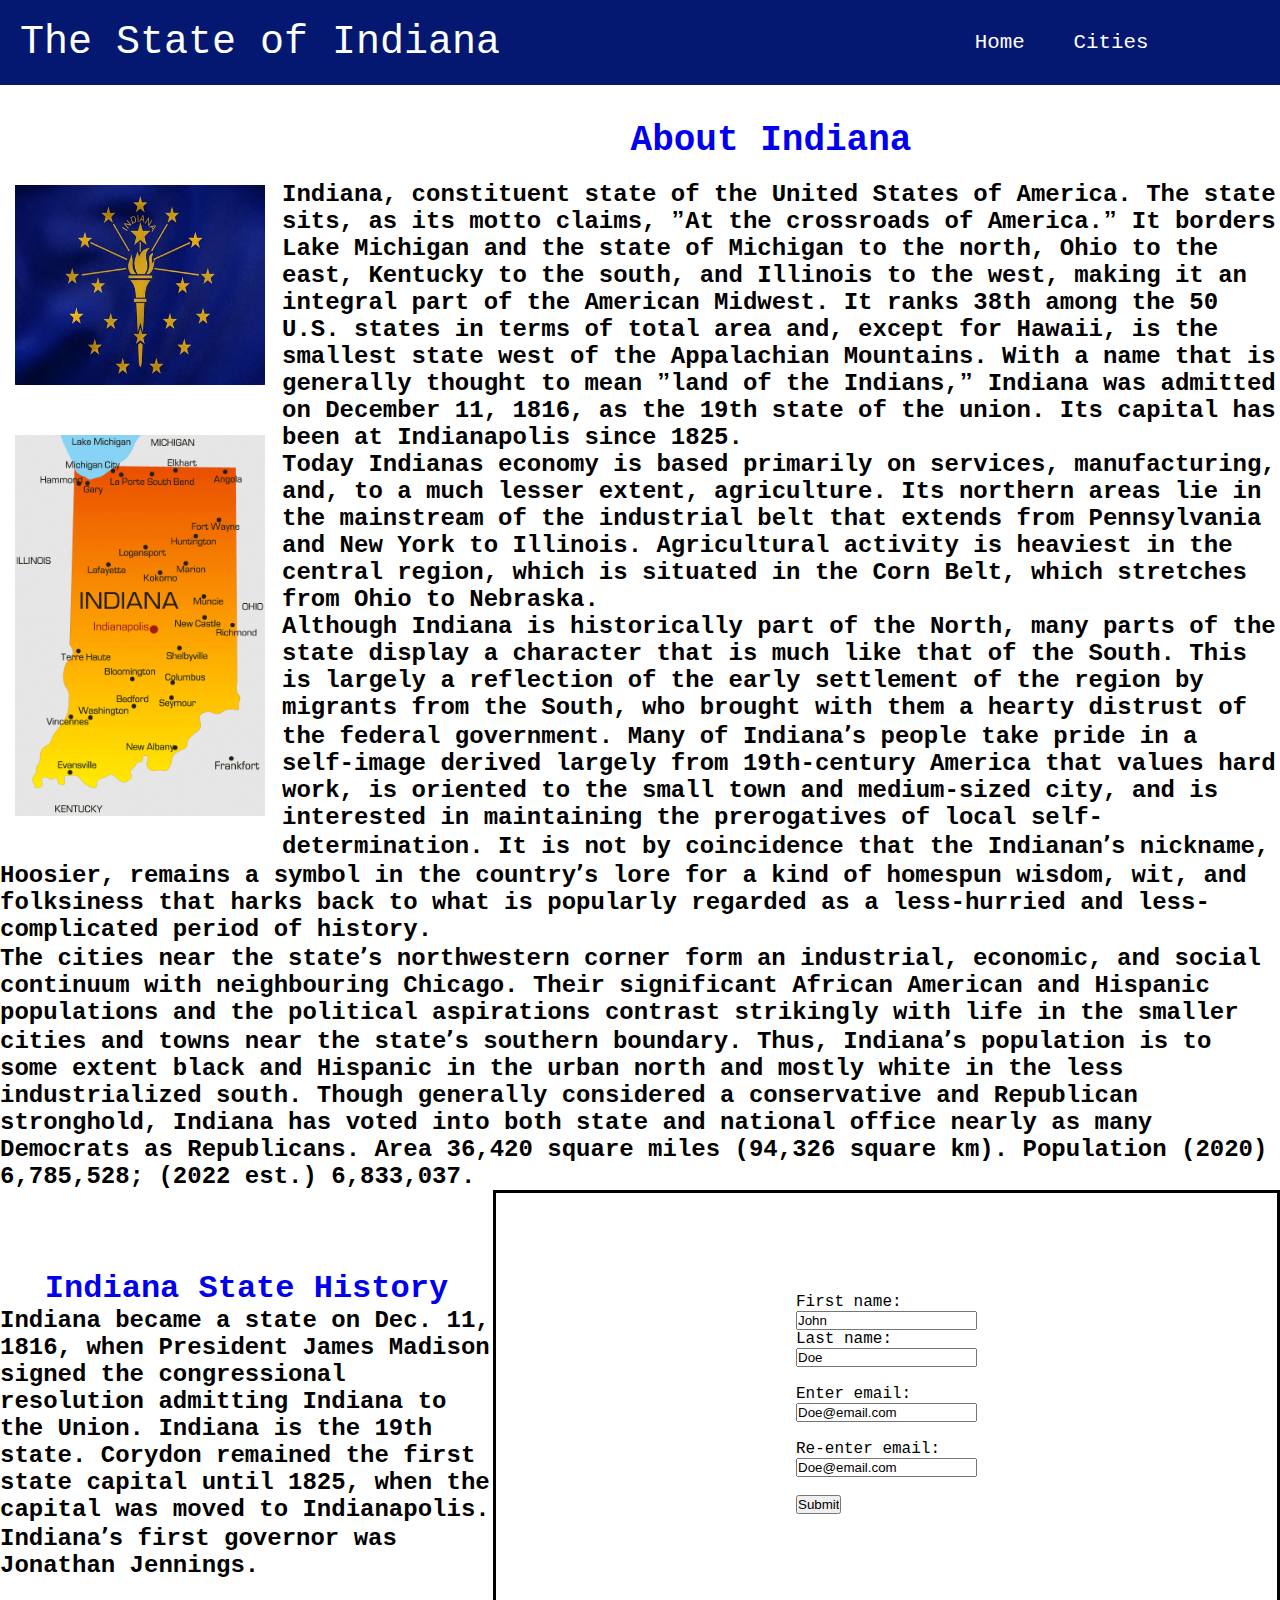
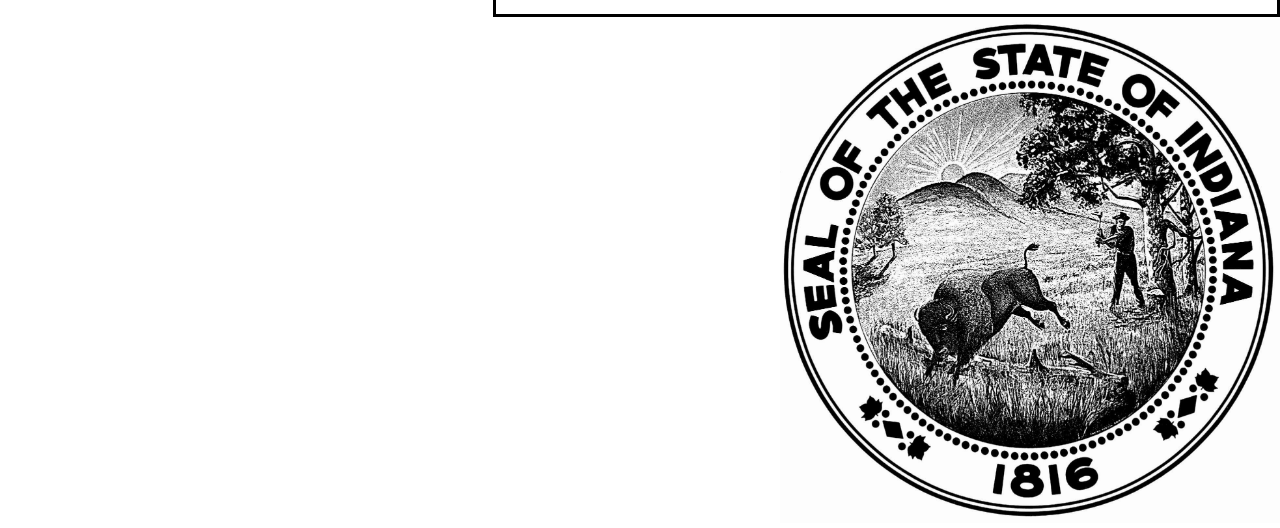
==== index.html @ 5bd712bd "added form to index.html" ====
<!DOCTYPE html>
<html lang="en">
<head>
    <meta charset="UTF-8 en">
    <meta http-equiv="X-UA-Compatible" content="IE=edge">
    <meta name="viewport" content="width=device-width, initial-scale=1.0">
    <title>State of Indiana</title>
    <link rel="stylesheet" href="./global.css"/>
</head>
<body>
    <nav class="navbar">
        <!--state name-->
        <div class="left_text">The State of Indiana</div>
        <!--nav menu-->
        <ul class="nav-links">
            <!--nav menu-->
            <div class="menu">
                <li><a href="./main.html">Home</a></li>
                <li class="cities">
                    <a href="">Cities</a>
                    <ul class="dropdown">
                        <li><a href="Cities/capital.html">Indianapolis</a></li>
                        <li><a href="Cities/city_one.html">Valparaiso</a></li>
                        <li><a href="Cities/city_two.html">South Bend</a></li>
                    </ul>
                </li>
                <li></li>
                <li></li>
            </div>
        </ul>
    </nav>
    <!-- Images will be located on the right side of webpage-->
    <div class="images">
        <div class="state_flag">
            <img src="src/indiana_flag.jpg"/>
        </div>
        <div class="state_map">
            <img src="src/indiana_state_map.jpg"/>
        </div>
    </div>
    <!--Section will be center right of page-->
        <section class="main">
            <h2 class="title_main">
                <a href="https://www.britannica.com/place/Indiana-state">
                    About Indiana
                </a>
            </h2>
            <p>
                Indiana, constituent state of the United States of America. The state sits, as its motto claims, &#750;At the crossroads of America.&#750;
                It borders Lake Michigan and the state of Michigan to the north, Ohio to the east, Kentucky to the south, and Illinois to the west,
                making it an integral part of the American Midwest. It ranks 38th among the 50 U.S. states in terms of total area and, except for Hawaii,
                is the smallest state west of the Appalachian Mountains. With a name that is generally thought to mean &#750;land of the Indians,&#750;
                Indiana was admitted on December 11, 1816, as the 19th state of the union. Its capital has been at Indianapolis since 1825.
            </p>
            <p>
                Today Indianas economy is based primarily on services, manufacturing, and, to a much lesser extent, agriculture.
                Its northern areas lie in the mainstream of the industrial belt that extends from Pennsylvania and New York to Illinois.
                Agricultural activity is heaviest in the central region, which is situated in the Corn Belt, which stretches from Ohio to Nebraska.
            </p>
            <p>
                Although Indiana is historically part of the North, many parts of the state display a character that is much like that of the South.
                This is largely a reflection of the early settlement of the region by migrants from the South, who brought with them a hearty distrust of the
                federal government. Many of Indiana&#1370;s people take pride in a self-image derived largely from 19th-century America that values hard work,
                is oriented to the small town and medium-sized city, and is interested in maintaining the prerogatives of local self-determination.
                It is not by coincidence that the Indianan&#1370;s nickname, Hoosier, remains a symbol in the country&#1370;s lore for a kind of homespun wisdom, wit,
                and folksiness that harks back to what is popularly regarded as a less-hurried and less-complicated period of history.
            </p>
            <p>
                The cities near the state&#1370;s northwestern corner form an industrial, economic, and social continuum with neighbouring Chicago.
                Their significant African American and Hispanic populations and the political aspirations contrast strikingly with life in the smaller
                cities and towns near the state&#1370;s southern boundary. Thus, Indiana&#1370;s population is to some extent black and Hispanic in the urban
                north and mostly white in the less industrialized south. Though generally considered a conservative and Republican stronghold,
                Indiana has voted into both state and national office nearly as many Democrats as Republicans. Area 36,420 square miles (94,326 square km).
                Population (2020) 6,785,528; (2022 est.) 6,833,037.
            </p>
        </section>
        <form class="form">
            <label for="fname">First name:</label><br>
            <input type="text" id="fname" name="fname" value="John"><br>
            <label for="lname">Last name:</label><br>
            <input type="text" id="lname" name="lname" value="Doe"><br><br>
            <label for="email">Enter email:</label><br>
            <input type="text" id="email" name="email" value="Doe@email.com"><br><br>
            <label for="re-email">Re-enter email:</label><br>
            <input type="text" id="re-email" name="re-email" value="Doe@email.com"><br><br>
            <input type="submit" value="Submit">
        </form>
    <!--Aside will more centered then the Section tag-->
        <aside class="state_seal">
            <img src="/src/Indiana_state_seal.jpg"/>
        </aside>
        <aside class="bottom_text">
            <h2 class="title_two">
                <a href="https://indianahistory.org/education/education-resources/educator-resources/fun-facts/#:~:text=Indiana%20became%20a%20state%20on,capital%20was%20moved%20to%20Indianapolis.">
                Indiana State History
                </a>
            </h2>
            <p>
                Indiana became a state on Dec. 11, 1816, when President James Madison signed the congressional resolution admitting Indiana to the Union.
                Indiana is the 19th state. Corydon remained the first state capital until 1825, when the capital was moved to Indianapolis. Indiana&#1370;s first
                governor was Jonathan Jennings.
            </p>
        </aside>
</body>
</html>
---- global.css ----
* {
    margin: 0;
    padding: 0;
    box-sizing: border-box;
  }
  body {
    font-family:'Courier New', Courier, monospace;
  }
  a {
    text-decoration: none;
  }
  li {
    list-style: none;
  }
  /* NAVBAR STYLING STARTS */
.navbar {
    display: flex;
    align-items: center;
    justify-content: space-between;
    padding: 20px;
    background-color: rgb(4, 24, 114);
    color: #fff;
  }
  .nav-links a {
    color: #fff;
  }
  /* Text of state name */
  .left_text {
    font-size: 2.5rem;
  }
  /* NAVBAR MENU */
  .navbar .menu {
    display: flex;
    gap: 1em;
    font-size: 1.3rem;
  }
  .menu li:hover {
    background-color: #4c9e9e;
    border-radius: 10px;
    transition: 0.3s ease;
  }
  .menu li {
    padding: 5px 14px;
  }
  /* DROPDOWN MENU */
  .cities {
    position: relative;
  }
  .dropdown {
    background-color: rgb(1, 139, 139);
    padding: 1em 10;
    position: fixed; /*WITH RESPECT TO PARENT*/
    display: none;
    border-radius: 8px;
    top: 35px;
  }
  .dropdown li + li {
    margin-top: 10px;
  }
  .dropdown li {
    padding: 1em 1em;
    width: 8em;
    text-align: center;
  }
  .dropdown li:hover {
    background-color: #4c9e9e;
  }
  .cities:hover .dropdown {
    display: block;
  }
  /* HAMBURGER MENU */
  .hamburger {
    display: none;
    font-size: 24px;
    user-select: none;
  }
  /* APPLYING MEDIA QUERIES */
  @media (max-width: 768px) {
   .menu {
      position: absolute;
      background-color:teal;
      right: 0;
      left: 0;
      text-align: center;
      padding: 16px 0;
    }
    .menu li:hover {
      display: inline-block;
      background-color:#4c9e9e;
      transition: 0.3s ease;
    }
    .menu li + li {
      margin-top: 12px;
    }
    .dropdown {
      left: 50%;
      top: 30px;
      transform: translateX(35%);
    }
    .dropdown li:hover {
      background-color: #4c9e9e;
    }
  }
  .city_name {
    text-align: center;
    font-size: 2rem;
    font-family:'Gill Sans', 'Gill Sans MT', Calibri, 'Trebuchet MS', sans-serif;
    font-weight: 900;
    margin: 28px 0 28px 0;
  }
  .state_flag {
    padding-top: 100px;
    padding-left: 15px;
    height: 250px;
    width: 250px;
    position: relative;
  }
  .state_flag img {
    height: 200px;
    width: 250px;
  }
  .state_map {
    padding-top: 100px;
    padding-left: 15px;
    margin-bottom: 100px;
    height: 420px;
    width: 250px;
    position: relative;
  }
  .state_map img {
    width: 250px;
  }
  .images {
    float: left;
    margin-right: 2rem;
  }
  .main {
    padding-top: 15px;
    font-size: 1.5rem;
    font-weight: 600;
  }
  .title_main {
    text-align: center;
    padding: 20px;
  }
  .bottom_text {
    font-size: 1.5rem;
    font-weight: 600;
  }
  .title_two {
    font-size: 2rem;
    text-align: center;
    padding-top: 80px;
  }
  .state_seal {
    float: right;
    position: relative;
    padding-right: 0;
  }
  .state_seal img {
    width: 500px
  }
  .city_image img {
    height: 600px;
    width: 80%;
    display: block;
    margin-left: auto;
    margin-right: auto;
  }
  .history {
    padding: 15px;
    font-weight: 500;
  }
  .history h3 {
    text-align: center;
    font-size: x-large;
    font-weight: 800;
  }
  .history p {
    object-position: 15px center;
    margin-top: 25px;
  }
  .activities {
    text-align: center;
    position: relative;
  }
  .activities ul li{
    text-decoration:none;
    display: inline-block;
    text-align: center;
  }
  .left_aside {
    float: left;
    position: relative;
  }
  .left_aside img {
    width: 400px;
    height: 200px;
  }
  .right_aside {
    float: right;
    position: relative;
  }
  .right_aside img {
    width: 400px;
    height: 200px;
  }
  .form {
    float: right;
    position: relative;
    padding-right: 300px;
    padding-top: 100px;
    border-style: solid;
    padding-left: 300px;
    padding-bottom: 100px;
  }
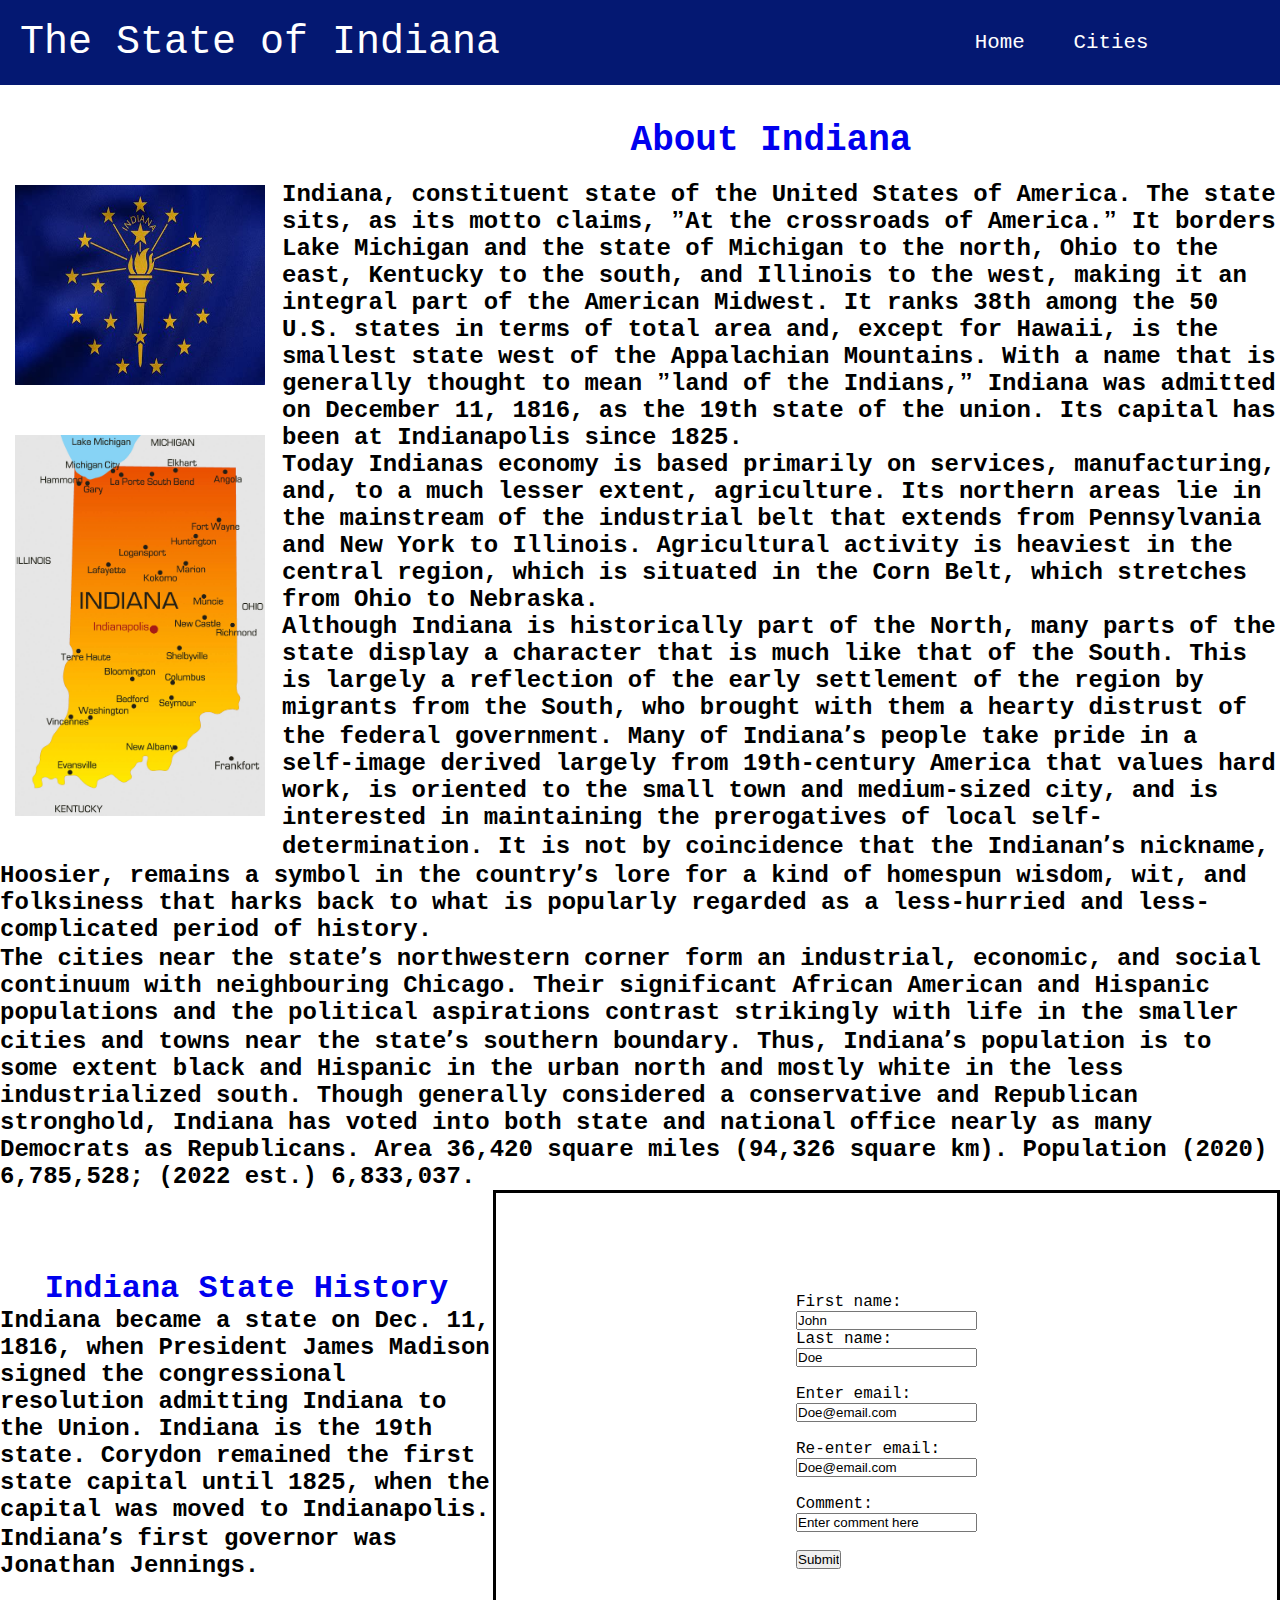
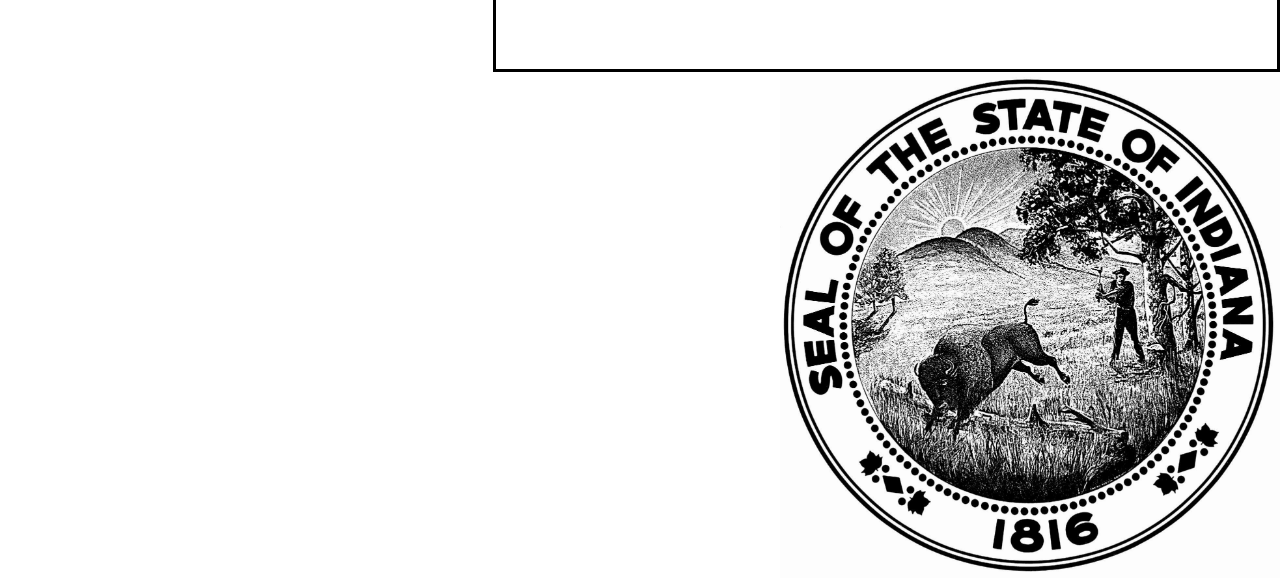
==== commit ea8afdf0: "Added new line in form section of index.html" ====
--- a/index.html
+++ b/index.html
@@ -15,13 +15,13 @@
         <ul class="nav-links">
             <!--nav menu-->
             <div class="menu">
-                <li><a href="./main.html">Home</a></li>
+                <li><a href="index.html">Home</a></li>
                 <li class="cities">
                     <a href="">Cities</a>
                     <ul class="dropdown">
-                        <li><a href="Cities/capital.html">Indianapolis</a></li>
-                        <li><a href="Cities/city_one.html">Valparaiso</a></li>
-                        <li><a href="Cities/city_two.html">South Bend</a></li>
+                        <li><a href="capital.html">Indianapolis</a></li>
+                        <li><a href="city_one.html">Valparaiso</a></li>
+                        <li><a href="city_two.html">South Bend</a></li>
                     </ul>
                 </li>
                 <li></li>
@@ -83,6 +83,8 @@
             <input type="text" id="email" name="email" value="Doe@email.com"><br><br>
             <label for="re-email">Re-enter email:</label><br>
             <input type="text" id="re-email" name="re-email" value="Doe@email.com"><br><br>
+            <label for="comment">Comment:</label><br>
+            <input for="text" id="comment" name="comment" value="Enter comment here"><br><br>
             <input type="submit" value="Submit">
         </form>
     <!--Aside will more centered then the Section tag-->
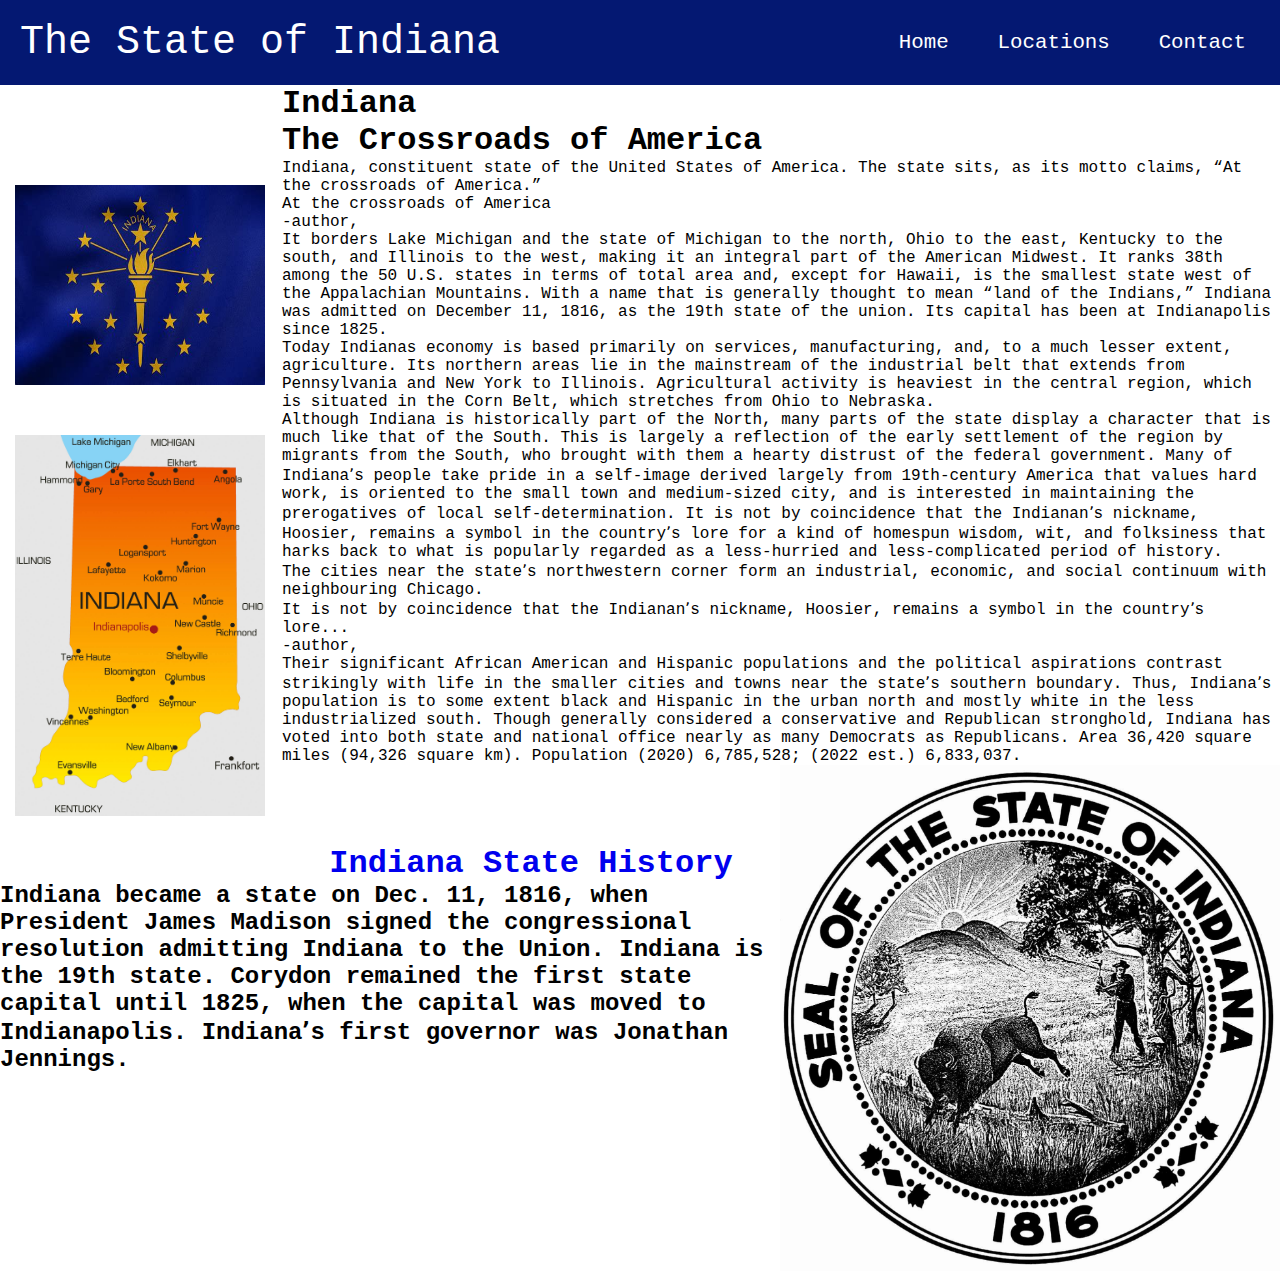
==== commit 031f899a: "removed form to contact.html, restruct <p>" ====
--- a/index.html
+++ b/index.html
@@ -17,15 +17,14 @@
             <div class="menu">
                 <li><a href="index.html">Home</a></li>
                 <li class="cities">
-                    <a href="">Cities</a>
+                    <a href="">Locations</a>
                     <ul class="dropdown">
                         <li><a href="capital.html">Indianapolis</a></li>
                         <li><a href="city_one.html">Valparaiso</a></li>
                         <li><a href="city_two.html">South Bend</a></li>
                     </ul>
                 </li>
-                <li></li>
-                <li></li>
+                <li>Contact</li>
             </div>
         </ul>
     </nav>
@@ -39,17 +38,26 @@
         </div>
     </div>
     <!--Section will be center right of page-->
-        <section class="main">
-            <h2 class="title_main">
-                <a href="https://www.britannica.com/place/Indiana-state">
-                    About Indiana
-                </a>
-            </h2>
+        <hgroup class="main_title">
+            <h1>
+                <!-- <a href="https://www.britannica.com/place/Indiana-state"> -->
+                    Indiana
+                <!-- </a> -->
+                <p>The Crossroads of America</p>
+            </h1>
             <p>
-                Indiana, constituent state of the United States of America. The state sits, as its motto claims, &#750;At the crossroads of America.&#750;
+                Indiana, constituent state of the United States of America. The state sits, as its motto claims, <q>At the crossroads of America.</q>
+                <figure class="first_quote">
+                    <blockquote cite="">
+                        <p>At the crossroads of America</p>
+                    </blockquote>
+                    <figcaption>
+                        -author, <cite></cite>
+                    </figcaption>
+                </figure>
                 It borders Lake Michigan and the state of Michigan to the north, Ohio to the east, Kentucky to the south, and Illinois to the west,
                 making it an integral part of the American Midwest. It ranks 38th among the 50 U.S. states in terms of total area and, except for Hawaii,
-                is the smallest state west of the Appalachian Mountains. With a name that is generally thought to mean &#750;land of the Indians,&#750;
+                is the smallest state west of the Appalachian Mountains. With a name that is generally thought to mean <q>land of the Indians,</q>
                 Indiana was admitted on December 11, 1816, as the 19th state of the union. Its capital has been at Indianapolis since 1825.
             </p>
             <p>
@@ -67,6 +75,14 @@
             </p>
             <p>
                 The cities near the state&#1370;s northwestern corner form an industrial, economic, and social continuum with neighbouring Chicago.
+                <figure class="second_quote">
+                    <blockquote cite="">
+                        <p>It is not by coincidence that the Indianan&#1370;s nickname, Hoosier, remains a symbol in the country&#1370;s lore...</p>
+                    </blockquote>
+                    <figcaption>
+                        -author, <cite></cite>
+                    </figcaption>
+                </figure>
                 Their significant African American and Hispanic populations and the political aspirations contrast strikingly with life in the smaller
                 cities and towns near the state&#1370;s southern boundary. Thus, Indiana&#1370;s population is to some extent black and Hispanic in the urban
                 north and mostly white in the less industrialized south. Though generally considered a conservative and Republican stronghold,
@@ -74,19 +90,6 @@
                 Population (2020) 6,785,528; (2022 est.) 6,833,037.
             </p>
         </section>
-        <form class="form">
-            <label for="fname">First name:</label><br>
-            <input type="text" id="fname" name="fname" value="John"><br>
-            <label for="lname">Last name:</label><br>
-            <input type="text" id="lname" name="lname" value="Doe"><br><br>
-            <label for="email">Enter email:</label><br>
-            <input type="text" id="email" name="email" value="Doe@email.com"><br><br>
-            <label for="re-email">Re-enter email:</label><br>
-            <input type="text" id="re-email" name="re-email" value="Doe@email.com"><br><br>
-            <label for="comment">Comment:</label><br>
-            <input for="text" id="comment" name="comment" value="Enter comment here"><br><br>
-            <input type="submit" value="Submit">
-        </form>
     <!--Aside will more centered then the Section tag-->
         <aside class="state_seal">
             <img src="/src/Indiana_state_seal.jpg"/>
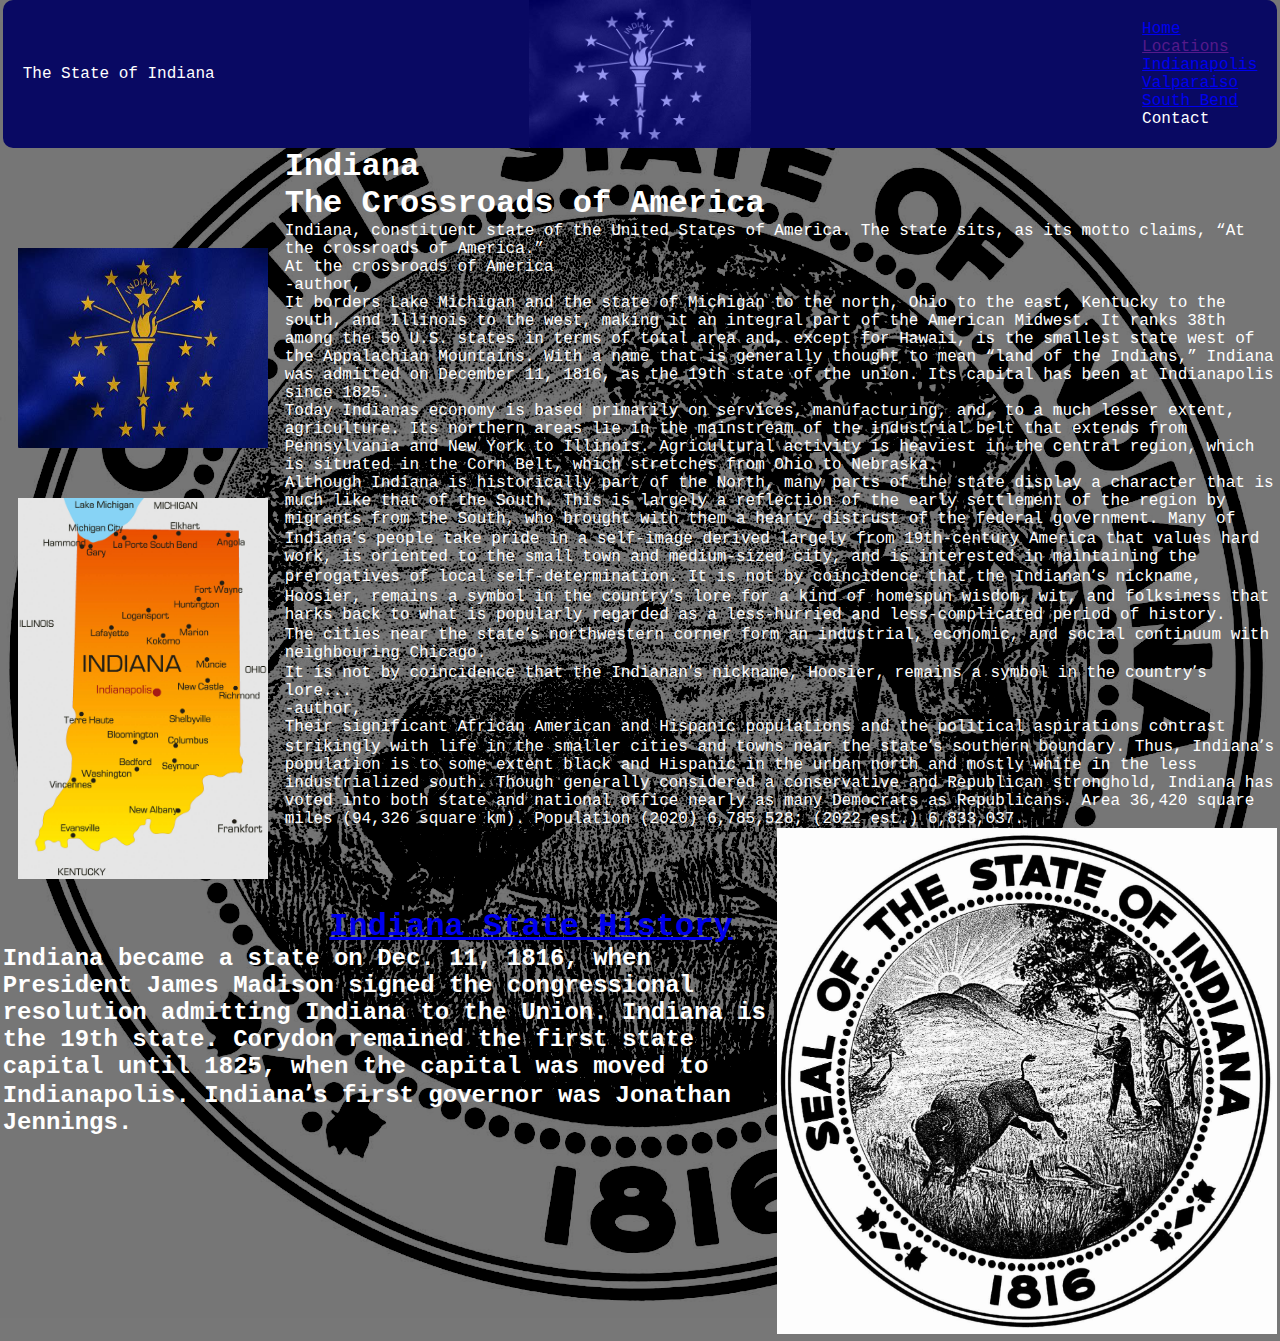
==== commit 91bc350d: "General update not changes" ====
--- a/index.html
+++ b/index.html
@@ -4,7 +4,7 @@
     <meta charset="UTF-8 en">
     <meta http-equiv="X-UA-Compatible" content="IE=edge">
     <meta name="viewport" content="width=device-width, initial-scale=1.0">
-    <title>State of Indiana</title>
+    <title>WGU277 | Home</title>
     <link rel="stylesheet" href="./global.css"/>
 </head>
 <body>
--- a/global.css
+++ b/global.css
@@ -5,15 +5,62 @@
   }
   body {
     font-family:'Courier New', Courier, monospace;
-  }
-  a {
-    text-decoration: none;
-  }
+    padding: 0px .3vh 0 .3vh;
+    background-image: url(src/Indiana_state_seal.jpg);
+    background-position: center;
+    background-repeat: no-repeat;
+    background-color: #777;
+    background-size: contain;
+    background-blend-mode: color-burn;
+    color: #fff;
+  }
+  /* Start of the navbar */
   li {
     list-style: none;
   }
+  .navbar {
+    border-radius: 10px;
+    display: flex;
+    align-items: center;
+    justify-content: space-between;
+    padding: 20px;
+    background-image: url(src/indiana_flag.jpg);
+    background-repeat: no-repeat;
+    background-position: center;
+    background-size: contain;
+    background-color: rgb(9, 9, 99);
+    background-blend-mode: luminosity;
+    color: #fff;
+  }
+
+  .navbar .header_top {
+    font-size: 2.5vh;
+    font-weight: 600;
+    word-spacing: 10px;
+  }
+
+  .navbar .header_btm {
+    font-size: 6vh;
+    font-weight: 700;
+  }
+
+  .nav_links a {
+    color: #fff;
+  }
+
+  .nav_links {
+    display: inline;
+  }
+
+  .nav_links .menu {
+    display: flex;
+  }
+
+  .navbar-toggle {
+
+  }
   /* NAVBAR STYLING STARTS */
-.navbar {
+/* .navbar {
     display: flex;
     align-items: center;
     justify-content: space-between;
@@ -24,12 +71,8 @@
   .nav-links a {
     color: #fff;
   }
-  /* Text of state name */
-  .left_text {
-    font-size: 2.5rem;
-  }
   /* NAVBAR MENU */
-  .navbar .menu {
+  /*.navbar .menu {
     display: flex;
     gap: 1em;
     font-size: 1.3rem;
@@ -41,16 +84,16 @@
   }
   .menu li {
     padding: 5px 14px;
-  }
+  } */
   /* DROPDOWN MENU */
-  .cities {
+  /*.cities {
     position: relative;
   }
   .dropdown {
     background-color: rgb(1, 139, 139);
     padding: 1em 10;
     position: fixed; /*WITH RESPECT TO PARENT*/
-    display: none;
+    /*display: none;
     border-radius: 8px;
     top: 35px;
   }
@@ -67,15 +110,15 @@
   }
   .cities:hover .dropdown {
     display: block;
-  }
+  } */
   /* HAMBURGER MENU */
-  .hamburger {
+  /*.hamburger {
     display: none;
     font-size: 24px;
     user-select: none;
   }
   /* APPLYING MEDIA QUERIES */
-  @media (max-width: 768px) {
+  /*@media (max-width: 768px) {
    .menu {
       position: absolute;
       background-color:teal;
@@ -100,7 +143,7 @@
     .dropdown li:hover {
       background-color: #4c9e9e;
     }
-  }
+  } */
   .city_name {
     text-align: center;
     font-size: 2rem;
@@ -205,12 +248,69 @@
     width: 400px;
     height: 200px;
   }
-  .form {
-    float: right;
-    position: relative;
-    padding-right: 300px;
-    padding-top: 100px;
+  /* This section is for the contact.html form section */
+  .form_title {
+    text-align: center;
+    font-weight: 800;
+    font-family: 'Franklin Gothic Medium', 'Arial Narrow', Arial, sans-serif;
+    word-spacing: 10px;
+    font-size: 10vh;
+    font-style: oblique;
+    color: rgb(255, 255, 255);
+  }
+  .form_field {
     border-style: solid;
-    padding-left: 300px;
-    padding-bottom: 100px;
+    background-color: rgba(242, 242, 242, 0.543);
+    padding: 10vh 20vh 10vh 20vh;
+    margin: 0vh 15vh 0 15vh;
+    text-align: left;
+    font-size: 5vh;
+    font-family: 'Franklin Gothic Medium', 'Arial Narrow', Arial, sans-serif;
+    color: black;
+  }
+  .req {
+    color: red;
+    font-size: 4vh;
+  }
+  input:focus {
+    background-color: rgba(255, 255, 255, 0.763);
+    border: 3px solid #555;
+  }
+
+  input[type=text] {
+    width: 100%;
+    padding: 12px 20px;
+    margin: 8px 0;
+    border:1px solid #727272;
+    border-radius: 4px;
+    box-sizing: border-box;
+  }
+  input[type=submit] {
+    width: 100%;
+    background-color: #727272;
+    color: white;
+    padding: 14px 20px;
+    margin: 8px 0;
+    border: none;
+    border-radius: 4px;
+    cursor: pointer;
+  }
+  input[type=email] {
+    width: 100%;
+    padding: 12px 20px;
+    margin: 8px 0;
+    border:1px solid #727272;
+    border-radius: 4px;
+    box-sizing: border-box;
+  }
+  .commentbox {
+    padding-bottom: 10px;
+    position: relative;
+  }
+  /* sumbit button customization */
+  .submit_btn {
+    font-size: 4vh;
+    text-align: right;
+    box-shadow: #777;
+    pointer-events: auto;
   }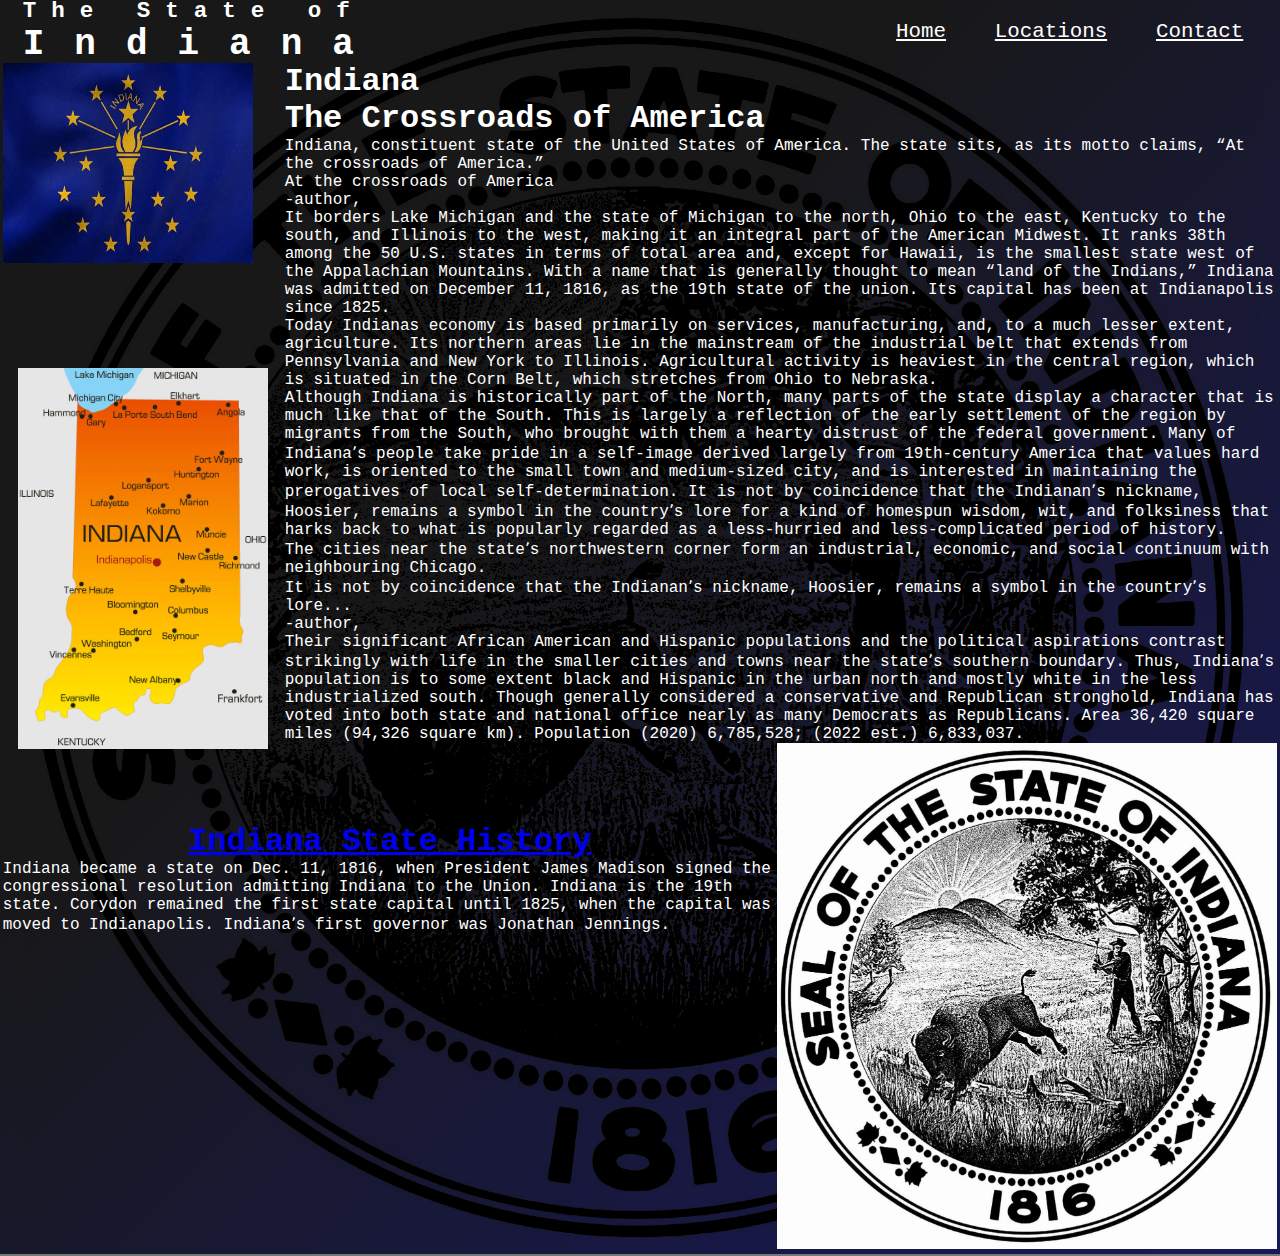
==== commit 93cb4957: "general update" ====
--- a/index.html
+++ b/index.html
@@ -10,21 +10,24 @@
 <body>
     <nav class="navbar">
         <!--state name-->
-        <div class="left_text">The State of Indiana</div>
+        <div class="header">
+            <span class="header_top">The State of</span>
+            <span class="header_btm">Indiana</span>
+        </div>
         <!--nav menu-->
-        <ul class="nav-links">
+        <ul class="nav_links">
             <!--nav menu-->
             <div class="menu">
                 <li><a href="index.html">Home</a></li>
-                <li class="cities">
-                    <a href="">Locations</a>
+                <li class="locations">
+                    <a href="#">Locations</a>
                     <ul class="dropdown">
                         <li><a href="capital.html">Indianapolis</a></li>
                         <li><a href="city_one.html">Valparaiso</a></li>
                         <li><a href="city_two.html">South Bend</a></li>
                     </ul>
                 </li>
-                <li>Contact</li>
+                <li><a href="contact.html">Contact</a></li>
             </div>
         </ul>
     </nav>
@@ -37,7 +40,7 @@
             <img src="src/indiana_state_map.jpg"/>
         </div>
     </div>
-    <!--Section will be center right of page-->
+    <!--main content will be center right of page-->
         <hgroup class="main_title">
             <h1>
                 <!-- <a href="https://www.britannica.com/place/Indiana-state"> -->
@@ -45,6 +48,7 @@
                 <!-- </a> -->
                 <p>The Crossroads of America</p>
             </h1>
+        </hgroup>
             <p>
                 Indiana, constituent state of the United States of America. The state sits, as its motto claims, <q>At the crossroads of America.</q>
                 <figure class="first_quote">
--- a/global.css
+++ b/global.css
@@ -5,8 +5,13 @@
   }
   body {
     font-family:'Courier New', Courier, monospace;
-    padding: 0px .3vh 0 .3vh;
-    background-image: url(src/Indiana_state_seal.jpg);
+    padding: 0 .3vh 0 .3vh;
+    max-height: 100%;
+    background-image: linear-gradient(
+      to right bottom,
+      rgba(23, 28, 104, 0.801),
+      rgba(45, 18, 196, 0.8)),
+      url(src/Indiana_state_seal.jpg);
     background-position: center;
     background-repeat: no-repeat;
     background-color: #777;
@@ -19,58 +24,200 @@
     list-style: none;
   }
   .navbar {
-    border-radius: 10px;
+    height: 7vh;
+    max-width: 100%;
     display: flex;
     align-items: center;
     justify-content: space-between;
     padding: 20px;
-    background-image: url(src/indiana_flag.jpg);
-    background-repeat: no-repeat;
-    background-position: center;
-    background-size: contain;
-    background-color: rgb(9, 9, 99);
-    background-blend-mode: luminosity;
+    position: relative;
     color: #fff;
   }
 
   .navbar .header_top {
+    display: block;
     font-size: 2.5vh;
     font-weight: 600;
-    word-spacing: 10px;
+    letter-spacing: 15px;
+    animation: moveInLeft 2s ease-out;
   }
 
   .navbar .header_btm {
-    font-size: 6vh;
-    font-weight: 700;
-  }
+    display: block;
+    font-size: 4vh;
+    font-weight: 600;
+    letter-spacing: 30px;
+    animation: moveInRight 2s ease-out;
+  }
+
+  @keyframes moveInLeft {
+    0% {
+      opacity: 0;
+      transform: translateX(-100px);
+    }
+    75% {
+      transform: translateX(15px);
+    }
+    100%{
+      opacity: 1;
+      transform: translate(0px);
+    }
+  }
+
+  @keyframes moveInRight {
+    0% {
+      opacity: 0;
+      transform: translateX(100px);
+    }
+    75% {
+      transform: translateX(-15px);
+    }
+    100%{
+      opacity: 1;
+      transform: translate(0px);
+  }
+}
 
   .nav_links a {
     color: #fff;
   }
 
   .nav_links {
-    display: inline;
+    display: flex;
+    word-spacing: 20px;
+    gap: 1em;
   }
 
   .nav_links .menu {
     display: flex;
+    word-spacing: 0px;
   }
 
   .navbar-toggle {
 
   }
-  /* NAVBAR STYLING STARTS */
-/* .navbar {
-    display: flex;
-    align-items: center;
-    justify-content: space-between;
-    padding: 20px;
-    background-color: rgb(4, 24, 114);
-    color: #fff;
-  }
-  .nav-links a {
-    color: #fff;
-  }
+
+  /* DROPDOWN MENU */
+  .locations {
+    position: relative;
+    }
+
+    .dropdown {
+    background-color: #020069;
+    padding: 1em 10;
+    position: fixed; /*WITH RESPECT TO PARENT*/
+    display: none;
+    border-radius: 8px;
+    top: 35px;
+    }
+
+    .dropdown li + li {
+    margin-top: 10px;
+    }
+
+    .dropdown li {
+    padding: 1em 1em;
+    width: 8em;
+    text-align: center;
+    }
+
+    .dropdown li:hover {
+    background-color: #020069;
+    }
+
+    .locations:hover .dropdown {
+    display: relative;
+    }
+
+
+  /* NAVBAR MENU */
+  .navbar .menu {
+    display: flex;
+    gap: 1em;
+    font-size: 1.3rem;
+  }
+  .menu li:hover {
+    background-color: #020069;
+    border-radius: 10px;
+    transition: 0.3s ease;
+  }
+  .menu li {
+    padding: 5px 14px;
+  }
+  /* DROPDOWN MENU */
+  .cities {
+    position: relative;
+  }
+  .dropdown {
+    background-color: #020069;
+    padding: 1em 10;
+    position: fixed; /*WITH RESPECT TO PARENT*/
+    display: none;
+    border-radius: 8px;
+    top: 35px;
+  }
+  .dropdown li + li {
+    margin-top: 10px;
+  }
+  .dropdown li {
+    padding: 1em 1em;
+    width: 8em;
+    text-align: center;
+  }
+  .dropdown li:hover {
+    background-color: #020069;
+  }
+  .cities:hover .dropdown {
+    display: block;
+  } */
+  /* HAMBURGER MENU */
+  /*.hamburger {
+    display: none;
+    font-size: 24px;
+    user-select: none;
+  }
+
+  @media (max-width: 250px) {
+    .navbar .menu {
+    display: flex;
+    gap: 1em;
+    font-size: 1.3rem;
+    }
+    .menu li:hover {
+    background-color: #4c9e9e;
+    border-radius: 10px;
+    transition: 0.3s ease;
+    }
+    .menu li {
+    padding: 5px 14px;
+    }
+  /* DROPDOWN MENU */
+    /* .locations {
+    position: relative;
+    }
+    .dropdown {
+    background-color: #020069;
+    padding: 1em 10;
+    position: fixed; /*WITH RESPECT TO PARENT*/
+    /* display: none;
+    border-radius: 8px;
+    top: 35px;
+    }
+    .dropdown li + li {
+    margin-top: 10px;
+    }
+    .dropdown li {
+    padding: 1em 1em;
+    width: 8em;
+    text-align: center;
+    }
+    .dropdown li:hover {
+    background-color: #4c9e9e;
+    }
+    .locations:hover .dropdown {
+    display: block;
+    } */
+
   /* NAVBAR MENU */
   /*.navbar .menu {
     display: flex;
@@ -144,13 +291,6 @@
       background-color: #4c9e9e;
     }
   } */
-  .city_name {
-    text-align: center;
-    font-size: 2rem;
-    font-family:'Gill Sans', 'Gill Sans MT', Calibri, 'Trebuchet MS', sans-serif;
-    font-weight: 900;
-    margin: 28px 0 28px 0;
-  }
   .state_flag {
     padding-top: 100px;
     padding-left: 15px;
@@ -179,14 +319,6 @@
   }
   .main {
     padding-top: 15px;
-    font-size: 1.5rem;
-    font-weight: 600;
-  }
-  .title_main {
-    text-align: center;
-    padding: 20px;
-  }
-  .bottom_text {
     font-size: 1.5rem;
     font-weight: 600;
   }
@@ -269,7 +401,7 @@
     color: black;
   }
   .req {
-    color: red;
+    color: rgb(153, 5, 5);
     font-size: 4vh;
   }
   input:focus {
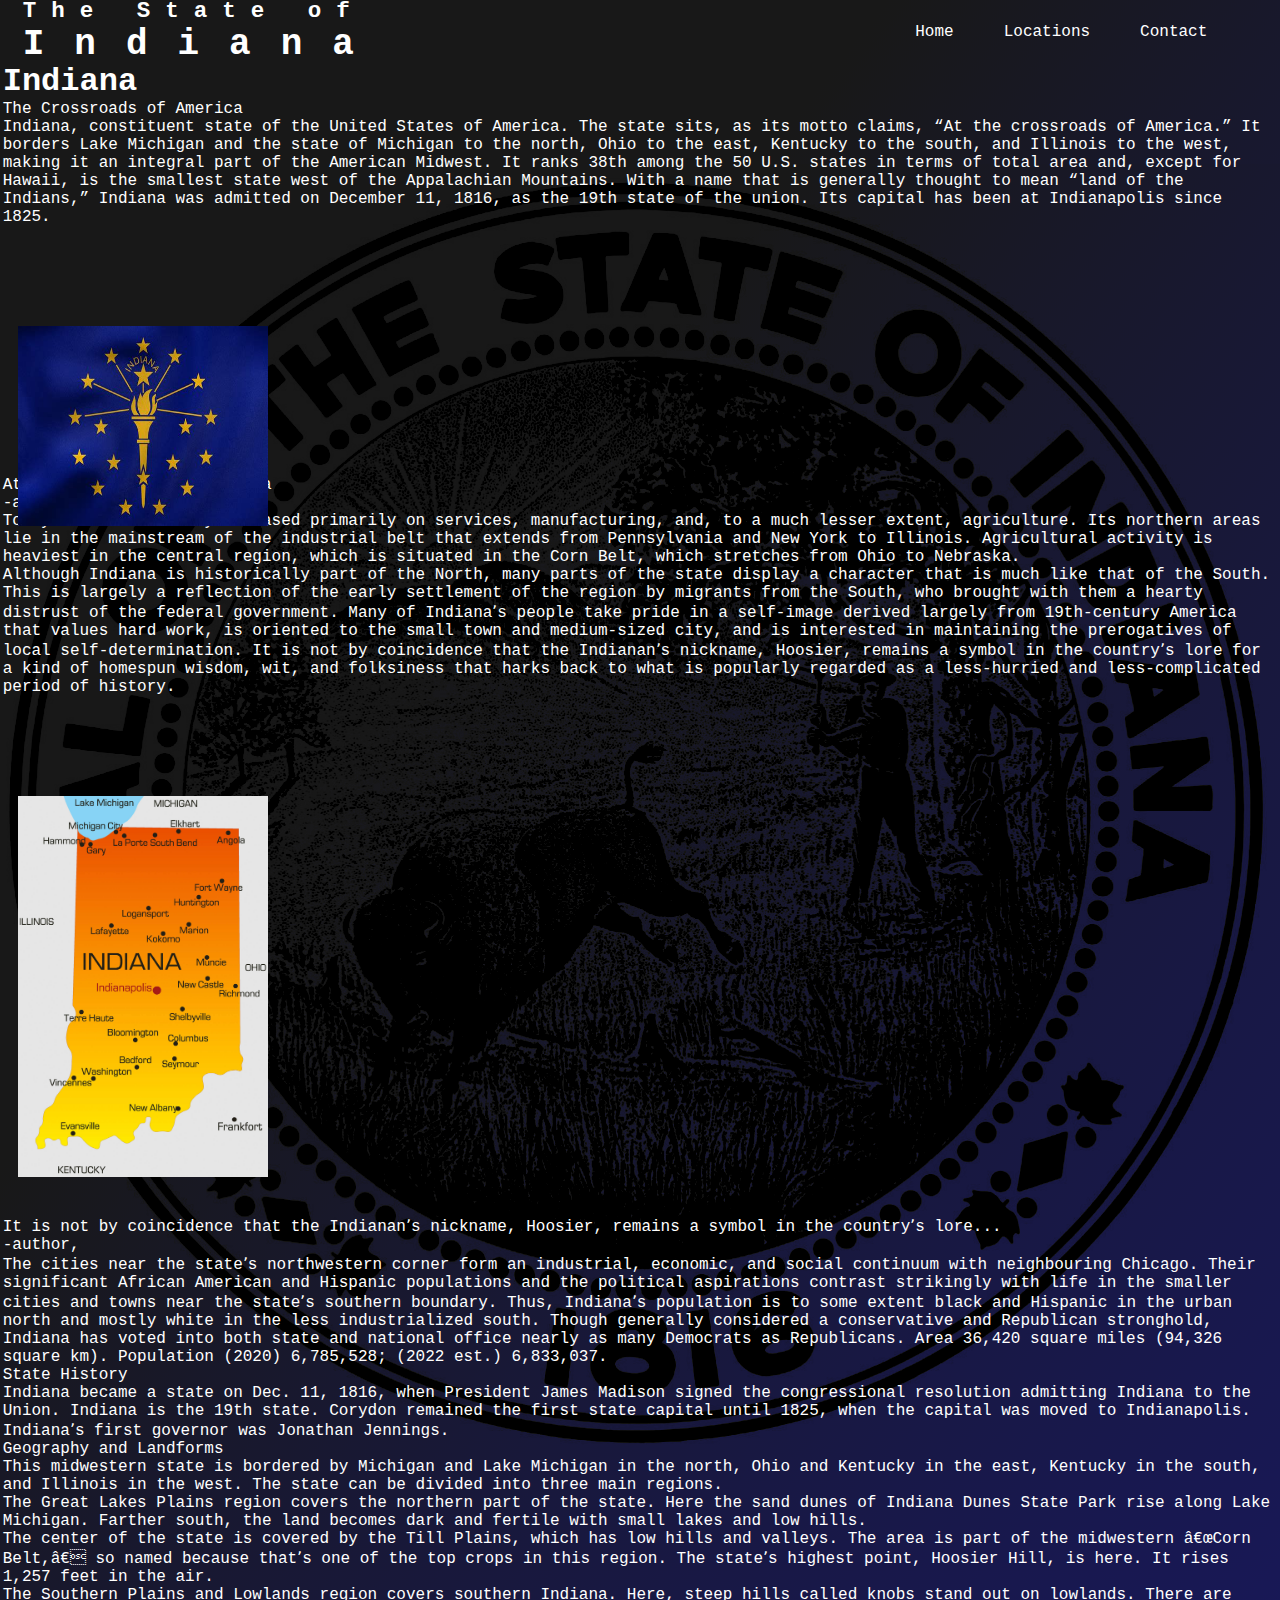
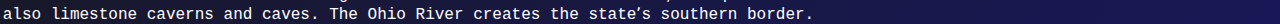
==== commit 57805ad3: "added two bottom text aligned to each other. cleaned code" ====
--- a/index.html
+++ b/index.html
@@ -32,38 +32,34 @@
         </ul>
     </nav>
     <!-- Images will be located on the right side of webpage-->
-    <div class="images">
-        <div class="state_flag">
-            <img src="src/indiana_flag.jpg"/>
-        </div>
-        <div class="state_map">
-            <img src="src/indiana_state_map.jpg"/>
-        </div>
-    </div>
     <!--main content will be center right of page-->
         <hgroup class="main_title">
             <h1>
                 <!-- <a href="https://www.britannica.com/place/Indiana-state"> -->
                     Indiana
                 <!-- </a> -->
+            </h1>
                 <p>The Crossroads of America</p>
-            </h1>
         </hgroup>
+        <main class="main_content">
             <p>
                 Indiana, constituent state of the United States of America. The state sits, as its motto claims, <q>At the crossroads of America.</q>
-                <figure class="first_quote">
-                    <blockquote cite="">
-                        <p>At the crossroads of America</p>
-                    </blockquote>
-                    <figcaption>
-                        -author, <cite></cite>
-                    </figcaption>
-                </figure>
                 It borders Lake Michigan and the state of Michigan to the north, Ohio to the east, Kentucky to the south, and Illinois to the west,
                 making it an integral part of the American Midwest. It ranks 38th among the 50 U.S. states in terms of total area and, except for Hawaii,
                 is the smallest state west of the Appalachian Mountains. With a name that is generally thought to mean <q>land of the Indians,</q>
                 Indiana was admitted on December 11, 1816, as the 19th state of the union. Its capital has been at Indianapolis since 1825.
             </p>
+            <aside class="state_flag">
+                <img src="src/indiana_flag.jpg"/>
+            </aside>
+            <figure class="first_quote">
+                <blockquote cite="">
+                    <p>At the crossroads of America</p>
+                </blockquote>
+                <figcaption>
+                    -author, <cite></cite>
+                </figcaption>
+            </figure>
             <p>
                 Today Indianas economy is based primarily on services, manufacturing, and, to a much lesser extent, agriculture.
                 Its northern areas lie in the mainstream of the industrial belt that extends from Pennsylvania and New York to Illinois.
@@ -77,38 +73,58 @@
                 It is not by coincidence that the Indianan&#1370;s nickname, Hoosier, remains a symbol in the country&#1370;s lore for a kind of homespun wisdom, wit,
                 and folksiness that harks back to what is popularly regarded as a less-hurried and less-complicated period of history.
             </p>
+            <aside class="state_map">
+                <img src="src/indiana_state_map.jpg"/>
+            </aside>
+            <figure class="second_quote">
+                <blockquote cite="">
+                    <p>It is not by coincidence that the Indianan&#1370;s nickname, Hoosier, remains a symbol in the country&#1370;s lore...</p>
+                </blockquote>
+                <figcaption>
+                    -author, <cite></cite>
+                </figcaption>
+            </figure>
             <p>
                 The cities near the state&#1370;s northwestern corner form an industrial, economic, and social continuum with neighbouring Chicago.
-                <figure class="second_quote">
-                    <blockquote cite="">
-                        <p>It is not by coincidence that the Indianan&#1370;s nickname, Hoosier, remains a symbol in the country&#1370;s lore...</p>
-                    </blockquote>
-                    <figcaption>
-                        -author, <cite></cite>
-                    </figcaption>
-                </figure>
                 Their significant African American and Hispanic populations and the political aspirations contrast strikingly with life in the smaller
                 cities and towns near the state&#1370;s southern boundary. Thus, Indiana&#1370;s population is to some extent black and Hispanic in the urban
                 north and mostly white in the less industrialized south. Though generally considered a conservative and Republican stronghold,
                 Indiana has voted into both state and national office nearly as many Democrats as Republicans. Area 36,420 square miles (94,326 square km).
                 Population (2020) 6,785,528; (2022 est.) 6,833,037.
             </p>
-        </section>
+        </main>
     <!--Aside will more centered then the Section tag-->
-        <aside class="state_seal">
-            <img src="/src/Indiana_state_seal.jpg"/>
-        </aside>
-        <aside class="bottom_text">
-            <h2 class="title_two">
-                <a href="https://indianahistory.org/education/education-resources/educator-resources/fun-facts/#:~:text=Indiana%20became%20a%20state%20on,capital%20was%20moved%20to%20Indianapolis.">
-                Indiana State History
-                </a>
-            </h2>
+    <div class="bottom_section">
+        <hgroup class="bottom_title">
             <p>
+                State History
+            </p>
+        </hgroup>
+            <p class="bottom_text">
                 Indiana became a state on Dec. 11, 1816, when President James Madison signed the congressional resolution admitting Indiana to the Union.
                 Indiana is the 19th state. Corydon remained the first state capital until 1825, when the capital was moved to Indianapolis. Indiana&#1370;s first
                 governor was Jonathan Jennings.
             </p>
-        </aside>
+        <hgroup class="bottom_title2">
+            <p>
+                <!-- https://kids.nationalgeographic.com/geography/states/article/indiana -->
+                Geography and Landforms
+            </p>
+        </hgroup>
+        <div class="Geo_text">
+            <p class="Geo_p">
+                This midwestern state is bordered by Michigan and Lake Michigan in the north, Ohio and Kentucky in the east, Kentucky in the south, and Illinois in the west. The state can be divided into three main regions.
+            </p>
+            <p class="Geo_p">
+                The Great Lakes Plains region covers the northern part of the state. Here the sand dunes of Indiana Dunes State Park rise along Lake Michigan. Farther south, the land becomes dark and fertile with small lakes and low hills.
+            </p>
+            <p class="Geo_p">
+                The center of the state is covered by the Till Plains, which has low hills and valleys. The area is part of the midwestern “Corn Belt,” so named because that&#1370;s one of the top crops in this region. The state&#1370;s highest point, Hoosier Hill, is here. It rises 1,257 feet in the air.
+            </p>
+            <p class="Geo_p">
+                The Southern Plains and Lowlands region covers southern Indiana. Here, steep hills called knobs stand out on lowlands. There are also limestone caverns and caves. The Ohio River creates the state&#1370;s southern border.
+        </p>
+        </div>
+    </div>
 </body>
 </html>--- a/global.css
+++ b/global.css
@@ -80,217 +80,47 @@
 
   .nav_links a {
     color: #fff;
+    text-decoration: none;
+    padding-right: 50px;
   }
 
   .nav_links {
     display: flex;
-    word-spacing: 20px;
     gap: 1em;
   }
 
   .nav_links .menu {
     display: flex;
-    word-spacing: 0px;
-  }
-
-  .navbar-toggle {
-
   }
 
   /* DROPDOWN MENU */
   .locations {
     position: relative;
+    display: inline-block;
     }
 
     .dropdown {
-    background-color: #020069;
-    padding: 1em 10;
-    position: fixed; /*WITH RESPECT TO PARENT*/
+    background-color: #0a0041;
+    padding: 1em 20;
+    position: absolute;
     display: none;
-    border-radius: 8px;
-    top: 35px;
-    }
-
-    .dropdown li + li {
-    margin-top: 10px;
-    }
-
-    .dropdown li {
-    padding: 1em 1em;
+    width: 140px;
+    z-index: -1;
+    cursor: pointer;
+    }
+
+    .dropdown a {
+    padding: 12px 16px;
     width: 8em;
     text-align: center;
-    }
-
-    .dropdown li:hover {
-    background-color: #020069;
+    text-decoration: none;
+    display: block;
     }
 
     .locations:hover .dropdown {
-    display: relative;
-    }
-
-
-  /* NAVBAR MENU */
-  .navbar .menu {
-    display: flex;
-    gap: 1em;
-    font-size: 1.3rem;
-  }
-  .menu li:hover {
-    background-color: #020069;
-    border-radius: 10px;
-    transition: 0.3s ease;
-  }
-  .menu li {
-    padding: 5px 14px;
-  }
-  /* DROPDOWN MENU */
-  .cities {
-    position: relative;
-  }
-  .dropdown {
-    background-color: #020069;
-    padding: 1em 10;
-    position: fixed; /*WITH RESPECT TO PARENT*/
-    display: none;
-    border-radius: 8px;
-    top: 35px;
-  }
-  .dropdown li + li {
-    margin-top: 10px;
-  }
-  .dropdown li {
-    padding: 1em 1em;
-    width: 8em;
-    text-align: center;
-  }
-  .dropdown li:hover {
-    background-color: #020069;
-  }
-  .cities:hover .dropdown {
-    display: block;
-  } */
-  /* HAMBURGER MENU */
-  /*.hamburger {
-    display: none;
-    font-size: 24px;
-    user-select: none;
-  }
-
-  @media (max-width: 250px) {
-    .navbar .menu {
-    display: flex;
-    gap: 1em;
-    font-size: 1.3rem;
-    }
-    .menu li:hover {
-    background-color: #4c9e9e;
-    border-radius: 10px;
-    transition: 0.3s ease;
-    }
-    .menu li {
-    padding: 5px 14px;
-    }
-  /* DROPDOWN MENU */
-    /* .locations {
-    position: relative;
-    }
-    .dropdown {
-    background-color: #020069;
-    padding: 1em 10;
-    position: fixed; /*WITH RESPECT TO PARENT*/
-    /* display: none;
-    border-radius: 8px;
-    top: 35px;
-    }
-    .dropdown li + li {
-    margin-top: 10px;
-    }
-    .dropdown li {
-    padding: 1em 1em;
-    width: 8em;
-    text-align: center;
-    }
-    .dropdown li:hover {
-    background-color: #4c9e9e;
-    }
-    .locations:hover .dropdown {
-    display: block;
-    } */
-
-  /* NAVBAR MENU */
-  /*.navbar .menu {
-    display: flex;
-    gap: 1em;
-    font-size: 1.3rem;
-  }
-  .menu li:hover {
-    background-color: #4c9e9e;
-    border-radius: 10px;
-    transition: 0.3s ease;
-  }
-  .menu li {
-    padding: 5px 14px;
-  } */
-  /* DROPDOWN MENU */
-  /*.cities {
-    position: relative;
-  }
-  .dropdown {
-    background-color: rgb(1, 139, 139);
-    padding: 1em 10;
-    position: fixed; /*WITH RESPECT TO PARENT*/
-    /*display: none;
-    border-radius: 8px;
-    top: 35px;
-  }
-  .dropdown li + li {
-    margin-top: 10px;
-  }
-  .dropdown li {
-    padding: 1em 1em;
-    width: 8em;
-    text-align: center;
-  }
-  .dropdown li:hover {
-    background-color: #4c9e9e;
-  }
-  .cities:hover .dropdown {
-    display: block;
-  } */
-  /* HAMBURGER MENU */
-  /*.hamburger {
-    display: none;
-    font-size: 24px;
-    user-select: none;
-  }
-  /* APPLYING MEDIA QUERIES */
-  /*@media (max-width: 768px) {
-   .menu {
-      position: absolute;
-      background-color:teal;
-      right: 0;
-      left: 0;
-      text-align: center;
-      padding: 16px 0;
-    }
-    .menu li:hover {
-      display: inline-block;
-      background-color:#4c9e9e;
-      transition: 0.3s ease;
-    }
-    .menu li + li {
-      margin-top: 12px;
-    }
-    .dropdown {
-      left: 50%;
-      top: 30px;
-      transform: translateX(35%);
-    }
-    .dropdown li:hover {
-      background-color: #4c9e9e;
-    }
-  } */
+    display: block;
+    }
+    /* This section is for the content display */
   .state_flag {
     padding-top: 100px;
     padding-left: 15px;
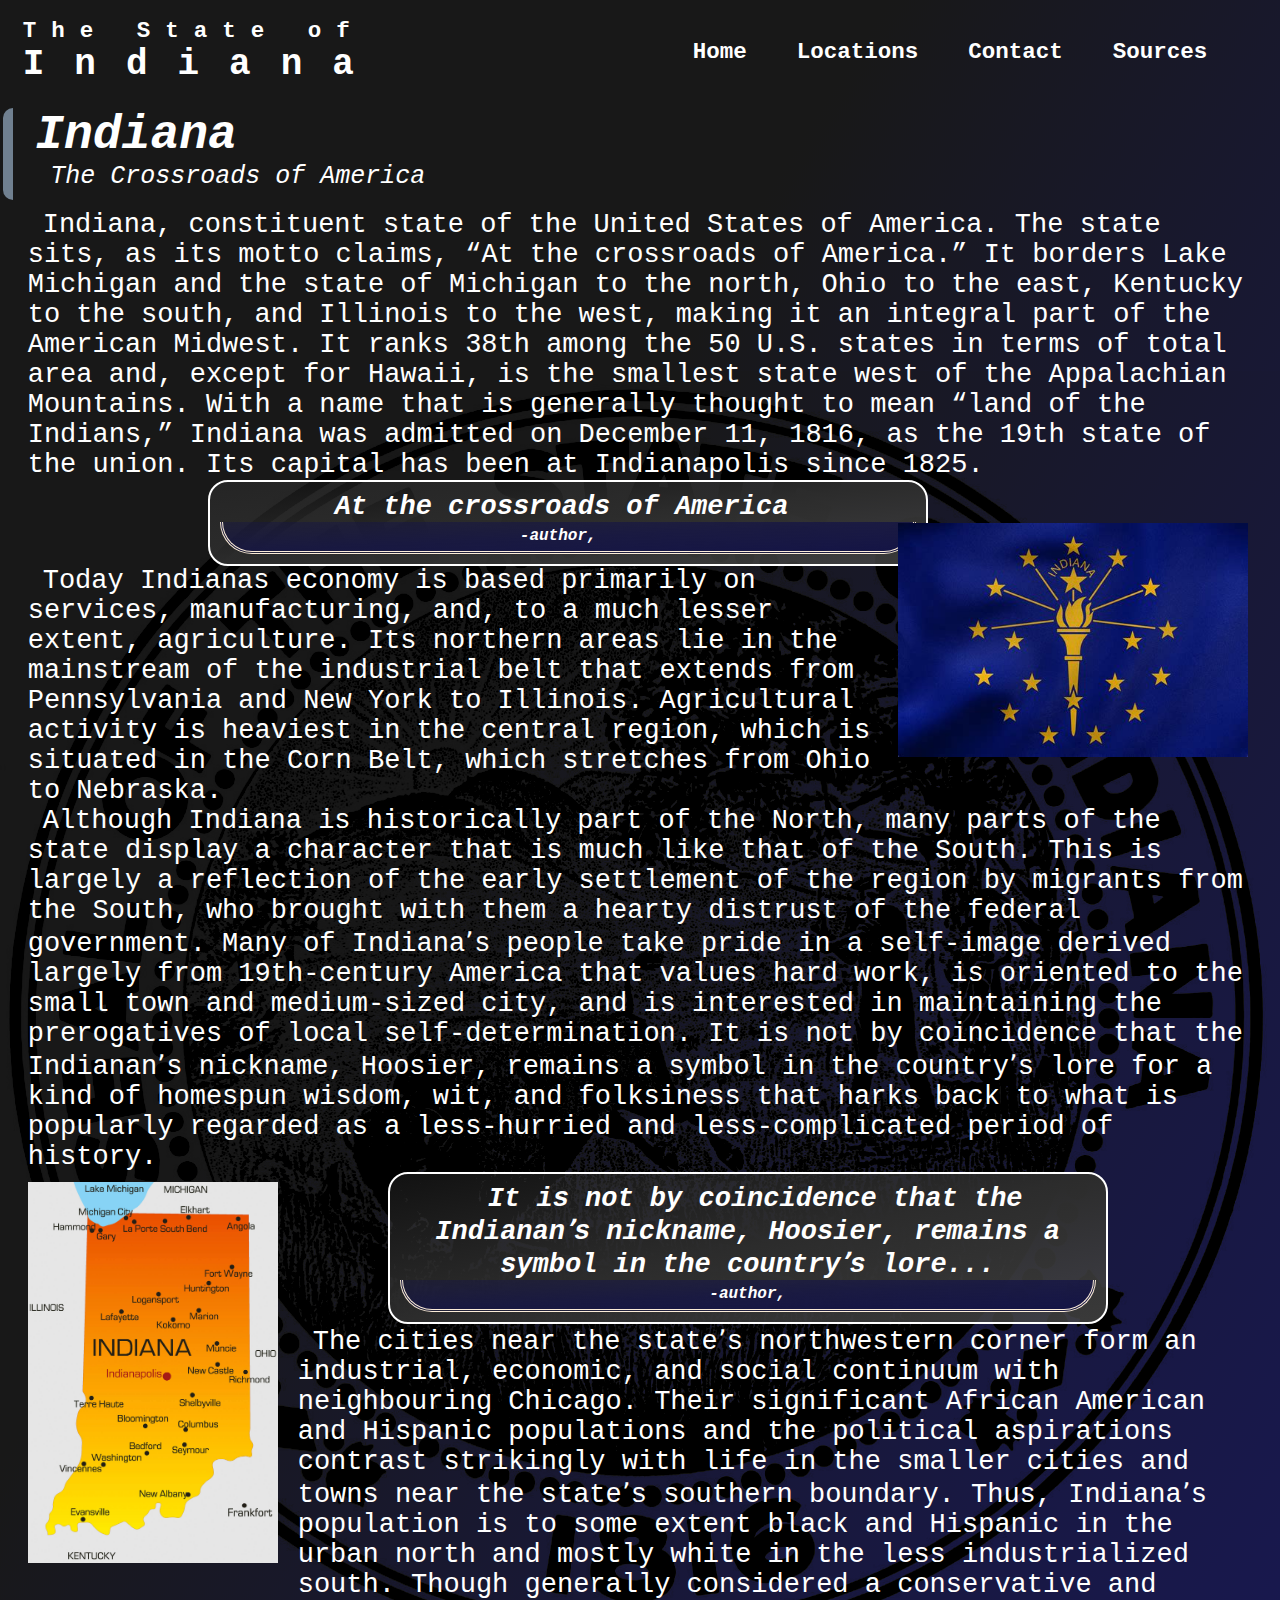
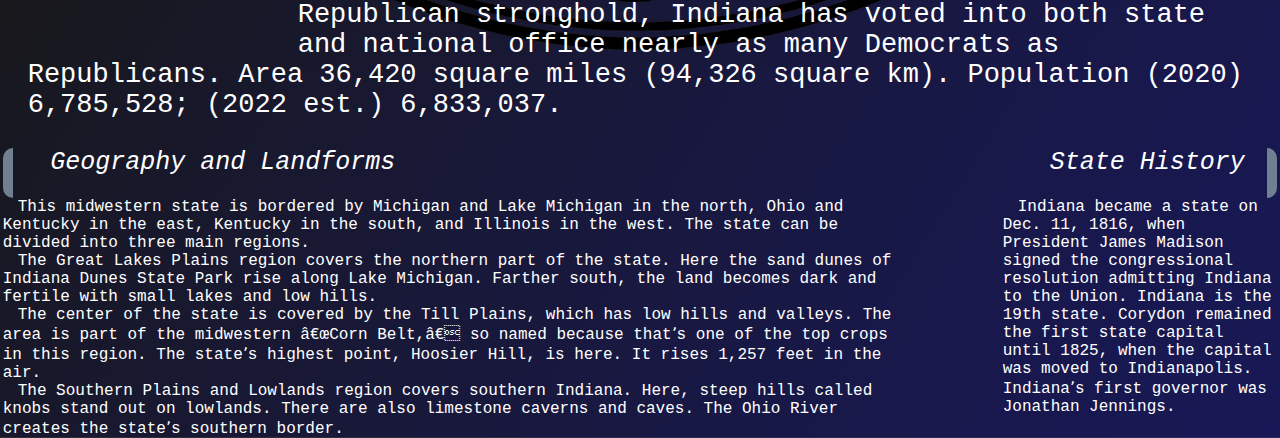
==== commit 6c523f40: "add new item in nav, sources" ====
--- a/index.html
+++ b/index.html
@@ -28,6 +28,7 @@
                     </ul>
                 </li>
                 <li><a href="contact.html">Contact</a></li>
+                <li><a href="sources.html">Sources</a></li>
             </div>
         </ul>
     </nav>
--- a/global.css
+++ b/global.css
@@ -19,6 +19,10 @@
     background-blend-mode: color-burn;
     color: #fff;
   }
+  a {
+    text-decoration: none;
+    color: #fff;
+  }
   /* Start of the navbar */
   li {
     list-style: none;
@@ -32,6 +36,7 @@
     padding: 20px;
     position: relative;
     color: #fff;
+    margin-top: 20px;
   }
 
   .navbar .header_top {
@@ -87,6 +92,9 @@
   .nav_links {
     display: flex;
     gap: 1em;
+    font-size: 2.5vh;
+    font-family:'Courier New', Courier, monospace;
+    font-weight: 600;
   }
 
   .nav_links .menu {
@@ -97,119 +105,245 @@
   .locations {
     position: relative;
     display: inline-block;
-    }
-
-    .dropdown {
-    background-color: #0a0041;
+  }
+
+  .dropdown {
     padding: 1em 20;
     position: absolute;
     display: none;
-    width: 140px;
-    z-index: -1;
-    cursor: pointer;
-    }
-
-    .dropdown a {
+    width: 180px;
+  }
+
+  .dropdown a {
+    background-color: cadetblue;
     padding: 12px 16px;
     width: 8em;
+    margin-bottom: 2px;
     text-align: center;
     text-decoration: none;
     display: block;
-    }
-
-    .locations:hover .dropdown {
+    font-style: oblique;
+    border-style: groove;
+    border-radius: 50px;
+  }
+
+  .locations:hover .dropdown {
     display: block;
-    }
-    /* This section is for the content display */
-  .state_flag {
-    padding-top: 100px;
-    padding-left: 15px;
-    height: 250px;
-    width: 250px;
-    position: relative;
+  }
+    /* This section is for the main content display */
+  .state_flag {  /*This is the first aside */
+    padding: 10px 0px 10px 0;
+    height: 300px;
+    width: 354px;
+    position: relative;
+    float: right;
+    margin-left: 10px;
   }
   .state_flag img {
-    height: 200px;
-    width: 250px;
-  }
-  .state_map {
-    padding-top: 100px;
-    padding-left: 15px;
-    margin-bottom: 100px;
-    height: 420px;
-    width: 250px;
-    position: relative;
+    height: 300px;
+    width: 350px;
+    object-fit: contain;
+  }
+  .state_map { /*This is the sscond aside*/
+    padding: 10px 0 30px 0;
+    height: 320px;
+    width: 270px;
+    margin-bottom: 150px;
+    position: relative;
+    float: left;
   }
   .state_map img {
     width: 250px;
-  }
-  .images {
-    float: left;
-    margin-right: 2rem;
-  }
-  .main {
-    padding-top: 15px;
-    font-size: 1.5rem;
-    font-weight: 600;
-  }
-  .title_two {
-    font-size: 2rem;
-    text-align: center;
-    padding-top: 80px;
-  }
-  .state_seal {
-    float: right;
-    position: relative;
-    padding-right: 0;
-  }
-  .state_seal img {
-    width: 500px
-  }
+    object-fit: contain;
+  }
+  /* This is the start of the content paragraphs */
+
+  /* Alignment of titles */
+  .main_title {
+    margin-top: 25px;
+    font-size: x-large;
+    font-style: italic;
+    text-align: left;
+    padding-left: 2.5vh;
+    padding-bottom: 1vh;
+    border-left: 10px solid slategrey;
+    border-radius: 10px 0 0 10px;
+  }
+
+  .main_title h1 {
+    animation: fadeIn 3s ease-out;
+  }
+
+  .main_title p {
+    font-size: 25px;
+  }
+  .bottom_title {
+    font-size: 25px;
+    font-style: italic;
+    text-align: right;
+    padding-right: 2.5vh;
+    padding-bottom: 1vh;
+    border-right: 10px solid slategrey;
+    border-radius: 0 10px 10px 0;
+    grid-area: tr;
+  }
+
+  @keyframes fadeIn {
+    0% {
+      opacity: 0;
+    }
+    100%{
+      opacity: 1;
+    }
+  }
+/* Start of content images */
   .city_image img {
-    height: 600px;
-    width: 80%;
+    height: 60vh;
     display: block;
     margin-left: auto;
     margin-right: auto;
+    border-radius: 10px;
+  }
+  /* Start of content paragraphs */
+  p {
+    text-indent: 15px;
+  }
+
+  .main_content{
+    padding: 10px 25px;
+  }
+  .main_content p {
+    font-size: 3vh;
+  }
+
+  .first_quote, .second_quote{
+    border: solid .3vh white;
+    padding: 10px;
+    width: 80vh;
+    font-weight: 700;
+    font-style: oblique;
+    text-align: center;
+    border-radius: 20px;
+    background-image: linear-gradient(
+      to left top,
+      rgb(72, 72, 72, 0.8),
+      rgb(44, 44, 44, 1),
+      rgb(88, 88, 88, 0.2)
+    );
+  }
+
+  .first_quote {
+    margin-left: 20vh;
+  }
+  .second_quote {
+    margin-left: 40vh;
+  }
+  /* This is the lower portion of index.html */
+  .bottom_section {
+    display: grid;
+    grid-template-columns: (8, 1fr);
+    flex-flow: column;
+    position: relative;
+    grid-auto-rows: minmax(50px, auto);
+    grid-template-areas:
+    "tl tl tl tl tr tr tr tr"
+    "lt lt lt lt rt rt rt rt"
+    ;
+    margin-top: 2vh;
+  }
+
+  .bottom_text {
+    flex: right;
+    margin-left: 10px;
+    grid-area: rt;
+  }
+
+  .bottom_title2 {
+    font-size: 25px;
+    font-style: italic;
+    text-align: left;
+    padding-left: 2.5vh;
+    padding-bottom: 1vh;
+    border-left: 10px solid slategrey;
+    border-radius: 10px 0 0 10px;
+    grid-area: tl;
+  }
+  .Geo_text {
+    padding-right: 10vh;
+    object-fit: contain;
+
+  }
+  .Geo_p {
+    grid-area: lt;
+    width: 100vh;
+  }
+
+  /* strucutre of capital and cities */
+  .structure {
+    display: grid;
+    grid-template-columns: 9, 1fr;
+    grid-auto-rows: minmax(50px, auto);
+    grid-template-areas:
+    "lmt lmt lmt mt mt mt rmt rmt rmt";
+  }
+  .right_aside {
+    grid-area: rmt;
+  }
+  .left_aside {
+    grid-area: lmt;
   }
   .history {
     padding: 15px;
+    margin-top: 40px;
     font-weight: 500;
-  }
-  .history h3 {
-    text-align: center;
-    font-size: x-large;
-    font-weight: 800;
-  }
+    grid-area: mt;
+  }
+  .history h3,
+  .left_aside h3,
+  .right_aside h3 {
+    font-size: 25px;
+    font-style: italic;
+    text-align: left;
+    padding-left: 2.5vh;
+    padding-bottom: 1vh;
+    border-left: 10px solid slategrey;
+    border-radius: 10px 0 0 10px;
+  }
+
+  .left_aside h3,
+  .right_aside h3 {
+    margin-top: 5vh;
+  }
+
   .history p {
     object-position: 15px center;
     margin-top: 25px;
   }
-  .activities {
-    text-align: center;
-    position: relative;
-  }
-  .activities ul li{
-    text-decoration:none;
-    display: inline-block;
-    text-align: center;
-  }
-  .left_aside {
-    float: left;
-    position: relative;
-  }
-  .left_aside img {
-    width: 400px;
-    height: 200px;
-  }
-  .right_aside {
-    float: right;
-    position: relative;
-  }
+  .left_aside img,
   .right_aside img {
     width: 400px;
     height: 200px;
-  }
+    border-radius: 25px 25px 0 0;
+  }
+  .side_img,
+  .img_two {
+    padding-top: 15px;
+  }
+
+  figcaption {
+    text-align: center;
+    border-style: double;
+    border-color: antiquewhite;
+    border-top-style: none;
+    border-radius: 0 0 50px 50px;
+    background: linear-gradient(
+      to right bottom,
+      rgb(20, 20, 69, 0.4),
+      rgba(20, 20, 69, 0.8),
+      rgba(20, 20, 69));
+      padding: .6vh .6vh .6vh;
+  }
+
   /* This section is for the contact.html form section */
   .form_title {
     text-align: center;
@@ -271,8 +405,15 @@
   }
   /* sumbit button customization */
   .submit_btn {
+    padding: 2px;
     font-size: 4vh;
     text-align: right;
-    box-shadow: #777;
-    pointer-events: auto;
+    border-radius: 25px;
+  }
+
+/*Sources content*/
+  .last_content {
+    font-size: 2vh;
+    margin-bottom: 68vh;
+    width: 100%;
   }